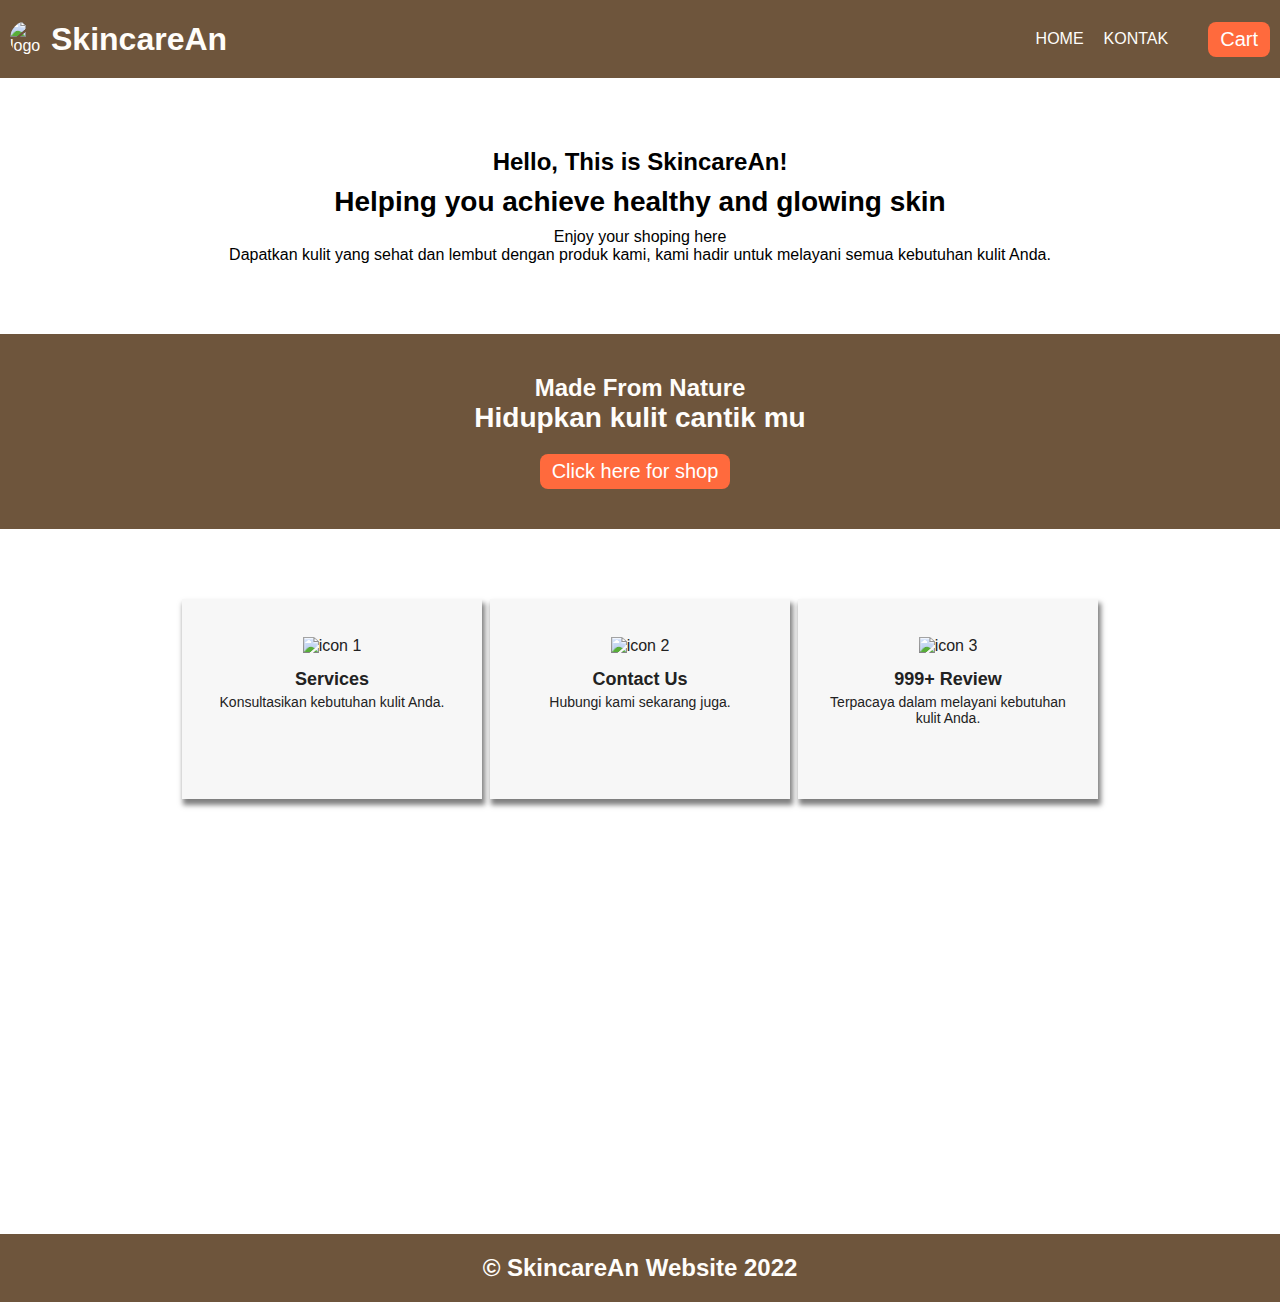
==== index.html @ e1aadb3b "Update index.html" ====
<!DOCTYPE html>
<html lang="en">
	<head>
		<meta charset="utf-8" />
		<link rel="icon" href="%PUBLIC_URL%/favicon.ico" />
		<meta http-equiv="X-UA-Compatible" content="IE=edge"
		<meta name="description" content="SkincareAn's website to inform our services and product">
		<meta name="viewport" content="width=device-width, initial-scale=1" />
		<title>SkincareAn</title>
		<link rel="stylesheet" href="style.css"/>
	</head>
	<body>
		<header>
			<div class="logo">
				<img src="assetk/logo.webp" alt="logo" class="logo-img" />
				<h1 class="logo-title">SkincareAn</h1>
			</div>
			
			<nav>
				<ul>
					<li><a href="#jasa">HOME</a></li>
					<li><a href="hana.uswatunhasanah20@mhs.uinjkt.ac.id">KONTAK</a></li>
				</ul>
			</nav>
			<button class="btn-cta" onclick="redirInstagram()">Cart</button>
		</header>
		<div class="container">
			<div class="intro">
				<p class="title">Hello, This is SkincareAn!</p>
				<p class="description">Helping you achieve healthy and glowing skin</p>
				<div class="des">
					<p class="desk">Enjoy your shoping here</p>
					<p class="desc">Dapatkan kulit yang sehat dan lembut dengan produk kami, kami hadir untuk melayani semua kebutuhan kulit Anda.</p>
				 </div>
			</div>
		</div>
		<div class="parallax">
			<div class="tentang">
				<p class="title">Made From Nature</p>
				<p class="description">Hidupkan kulit cantik mu</p>
				<div class="mt-10">
					<button class="btn-cta" onclick="redirWhatsapp()">Click here for shop</button>
				</div>
			</div>
			<div class="container">
					<div class="card" id="jasa">
						<div class="card-item">
							<img src="assetk/ikons.webp" alt="icon 1" class="icon"/>
							<p class="card-title">Services</p>
							<p class="card-description">Konsultasikan kebutuhan kulit Anda.</p>
						</div>
						<div class="card-item">
							<img src="assetk/ikonk.webp" alt="icon 2"  class="icon"/>
							<p class="card-title">Contact Us</p>
							<p class="card-description">Hubungi kami sekarang juga.</p>
						</div>
						<div class="card-item">
							<img src="assetk/ikonr.webp" alt="icon 3"  class="icon"/>
							<p class="card-title">999+ Review</p>
							<p class="card-description">Terpacaya dalam melayani kebutuhan kulit Anda.</p>
						</div>
					</div>
			</div>
		</div>
		<footer>
			<p class="title">&copy; SkincareAn Website 2022</p>
		</footer>
		
		<script>
			function redirInstagram() {
				window.location.href = "https://instagram.com/skincareby.an"
			}
			
			function redirWhatsapp() {
				window.location.href = "https://wa.me/+6285781475951"
			}
		</script>
	</body>
</html>
---- style.css ----
*, html, body {
	margin: 0;
	padding: 0;
	box-sizing: border-box;
	font-family: Helvetica;
	scroll-behavior: smooth;
}

header {
	background:#49290acb;
	color: rgb(255, 253, 250);
	display: flex;
	flex-wrap: wrap;
	justify-content: center;
	align-items: center;
	gap: 10px;
}

.logo {
	margin-right: auto;
	display: flex;
	gap: 6px;
}

.logo-img {
	width: 35px;
	height: 35px;
	margin-left: 10px;
    border-radius: 20px;
}

.logo-title {
	cursor: pointer;
	transition: all .5s ease 0s;
}

.logo:hover {
	color: black;
	transform: rotate(2deg);
}

.btn-cta {
	margin-right: 10px;
	border: none;
	font-size: 20px;
	padding: 6px 12px;
	background: #FF6A3D;
	color: white;
	border-radius: 8px;
	cursor: pointer;
}

nav ul{
	display: flex;
	padding: 20px;
}

li {
	list-style-type: none;
	padding: 10px;
}

li a {
	transition: all .5s ease 0s;
	display: inline-block;
}

li a:hover {
	color: black;
	transform: rotate(2deg);
}

a {
	color: rgb(255, 253, 250);
	text-decoration: none;
}

.container {
	max-width: 1200px;
	margin: 0 auto;
	padding: 70px 0;
}

.intro {
	display: flex;
	flex-direction: column;
	justify-content: center;
	align-items: center;
	gap: 10px;
	text-align: center;
}

.title {
	font-size: 24px;
	font-weight: bold;
    text-align: center;
}

.description {
    text-align: center;
	font-size: 28px;
	font-weight: bolder;
}

.img-foto {
	width: 100%;
	height: auto;
	padding: 10px;
	max-width: 500px;
}

.parallax {
	background-image: url('assetk/skincare.webp');
	background-attachment: fixed;
	background-position: center;
	background-repeat: no-repeat;
	background-size: cover;
	height: 100vh;
	
}

.tentang {
	display: flex;
	justify-content: center;
	align-items: center;
	flex-direction: column;
	background: #49290acb;
	color: rgb(255, 253, 250);
	padding: 40px;
}

.mt-10 {
	margin-top: 20px;
}

.card {
	display: flex;
	flex-wrap: wrap;
	justify-content: center;
	align-items: center;
	gap: 8px;
}

.card-item {
	text-align: center;
	width: 25%;
	min-height: 200px;
	max-height: 300px;
	background: #f7f7f7;
	color: #222;
	padding: 24px;
	box-shadow: 2px 5px 5px 1px rgba(0,0,0,0.5);
}

.card-title {
	font-size: 18px;
	font-weight: bolder;
}

.card-description {
	font-size: 14px;
	margin-top: 4px;
}

.icon {
	width: 50px;
	height: 50px;
	margin: 10px;
	padding: 4px;
}

footer {
	padding: 20px;
	text-align: center;
	background: #49290acb;
	color: rgb(255, 253, 250);
}

@media screen and (max-width: 500px) {
	.card {
		flex-direction: column;
		gap: 0;
	}
	.card-item {
		width: 100%;
		opacity: 0.9;
	}
	
	.container {
		width: 100%;
		padding: 0;
	}
	
	.intro {
		margin-top: 20px;
	}
	
	.img-foto {
		padding: 0;
	}
	
	nav {
		position: fixed;
		bottom: 0;
		width: 100%;
		background: #ee8a2dcb;
		z-index: 9;
	}
	
	footer {
		margin-bottom: 70px;
		margin-top: 70px;
	}
}
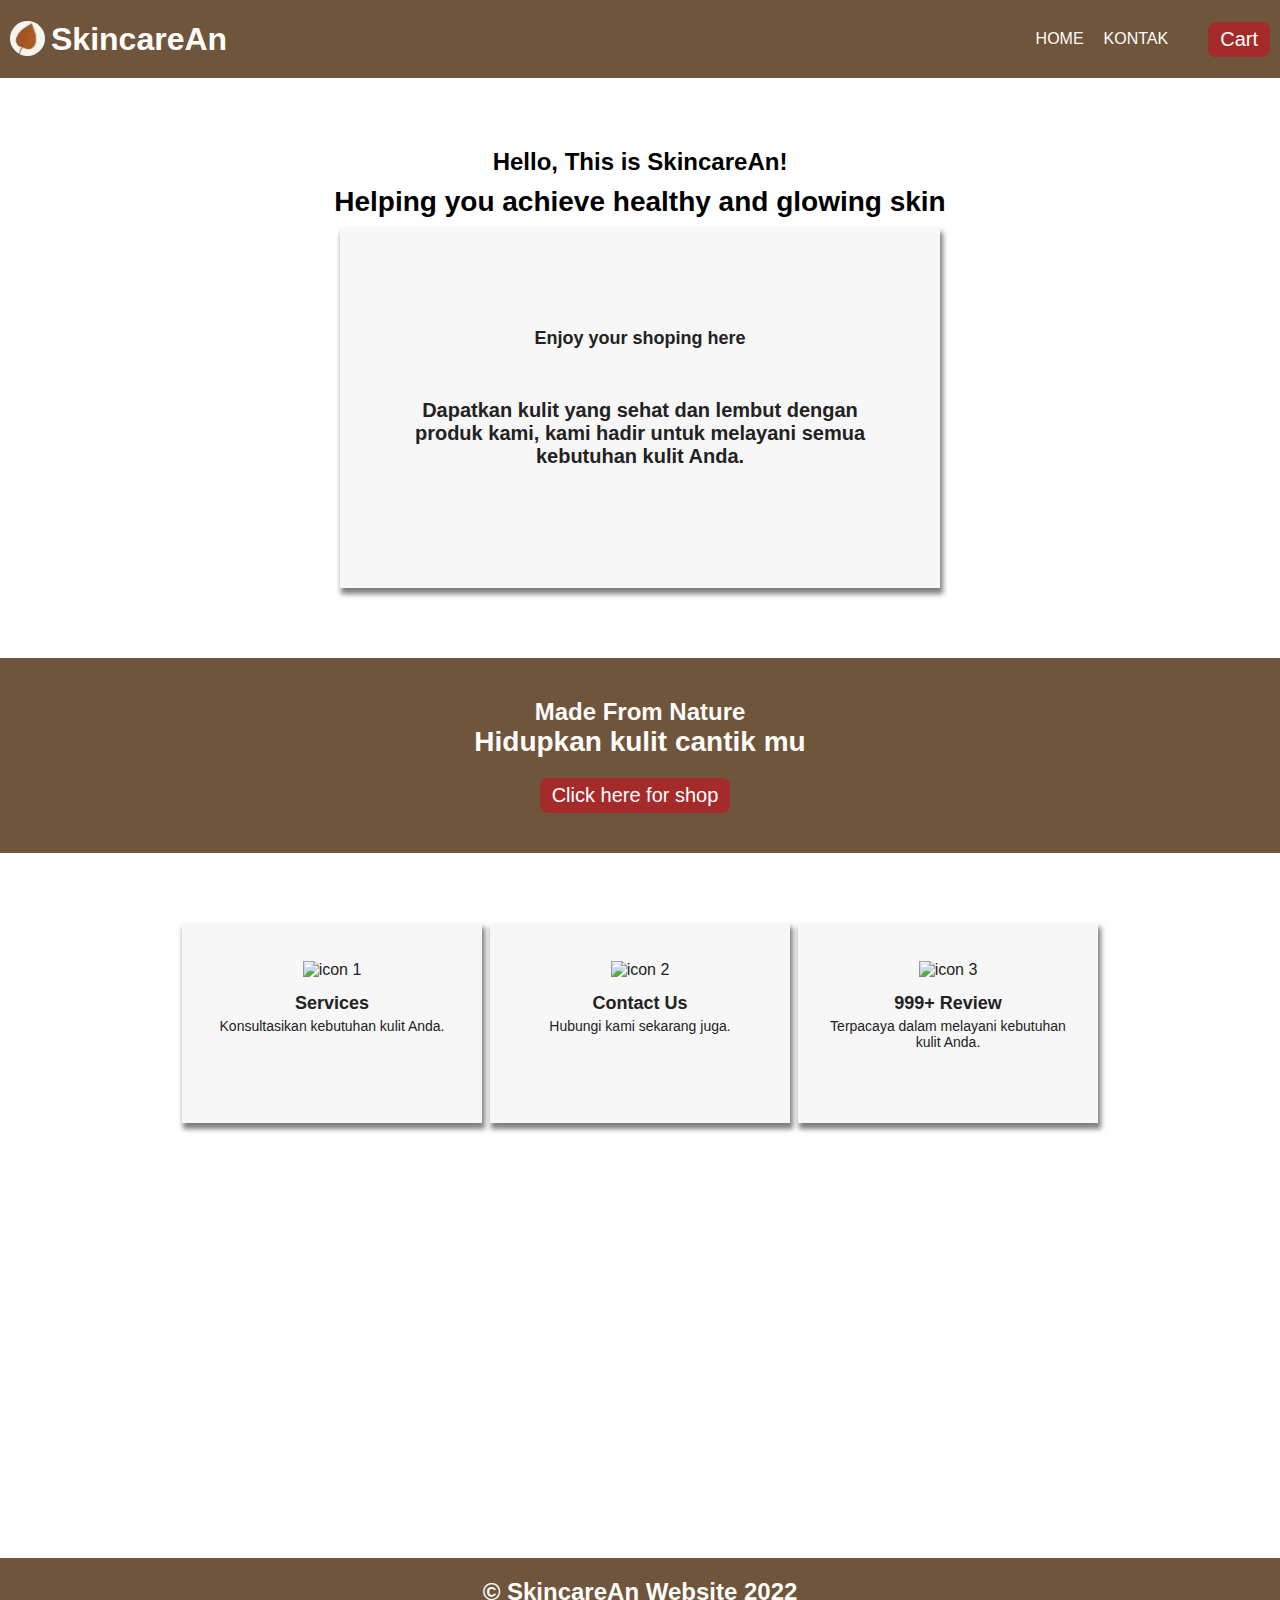
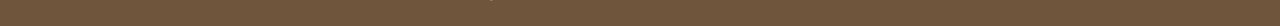
==== commit ec70ffa8: "Update index.html" ====
--- a/index.html
+++ b/index.html
@@ -12,7 +12,7 @@
 	<body>
 		<header>
 			<div class="logo">
-				<img src="assetk/logo.webp" alt="logo" class="logo-img" />
+				<img src="assetk/logob.webp" alt="logo" class="logo-img" />
 				<h1 class="logo-title">SkincareAn</h1>
 			</div>
 			
--- a/style.css
+++ b/style.css
@@ -26,7 +26,7 @@
 	width: 35px;
 	height: 35px;
 	margin-left: 10px;
-    border-radius: 20px;
+   	border-radius: 20px;
 }
 
 .logo-title {
@@ -35,7 +35,7 @@
 }
 
 .logo:hover {
-	color: black;
+	color: tomato;
 	transform: rotate(2deg);
 }
 
@@ -44,7 +44,7 @@
 	border: none;
 	font-size: 20px;
 	padding: 6px 12px;
-	background: #FF6A3D;
+	background: brown;
 	color: white;
 	border-radius: 8px;
 	cursor: pointer;
@@ -66,7 +66,7 @@
 }
 
 li a:hover {
-	color: black;
+	color: tomato;
 	transform: rotate(2deg);
 }
 
@@ -93,20 +93,37 @@
 .title {
 	font-size: 24px;
 	font-weight: bold;
-    text-align: center;
+    	text-align: center;
 }
 
 .description {
-    text-align: center;
+    	text-align: center;
 	font-size: 28px;
 	font-weight: bolder;
 }
 
-.img-foto {
-	width: 100%;
-	height: auto;
-	padding: 10px;
-	max-width: 500px;
+.des{
+	justify-content: center;
+	text-align: center;
+	max-width: 1200px;
+	margin: 0 auto;
+	width: 50%;
+	min-height: 300px;
+	max-height: 500px;
+	background: #f7f7f7;
+	color: #222;
+	padding: 70px 0;
+	box-shadow: 2px 5px 5px 1px rgba(0,0,0,0.5);
+}
+.desk{
+	font-size: 18px;
+	font-weight: bolder;
+	margin: 30px;
+}
+.desc{
+	font-size: 20px;
+	font-weight: bold;
+	margin: 50px;
 }
 
 .parallax {
@@ -177,6 +194,10 @@
 }
 
 @media screen and (max-width: 500px) {
+	.logo-img{
+		width: 30px;
+		height: 30px;
+	}
 	.card {
 		flex-direction: column;
 		gap: 0;
@@ -195,15 +216,17 @@
 		margin-top: 20px;
 	}
 	
-	.img-foto {
+	.des {
 		padding: 0;
+		justify-content: center;
 	}
 	
 	nav {
 		position: fixed;
 		bottom: 0;
 		width: 100%;
-		background: #ee8a2dcb;
+		background: #49290acb;
+		color: white;
 		z-index: 9;
 	}
 	
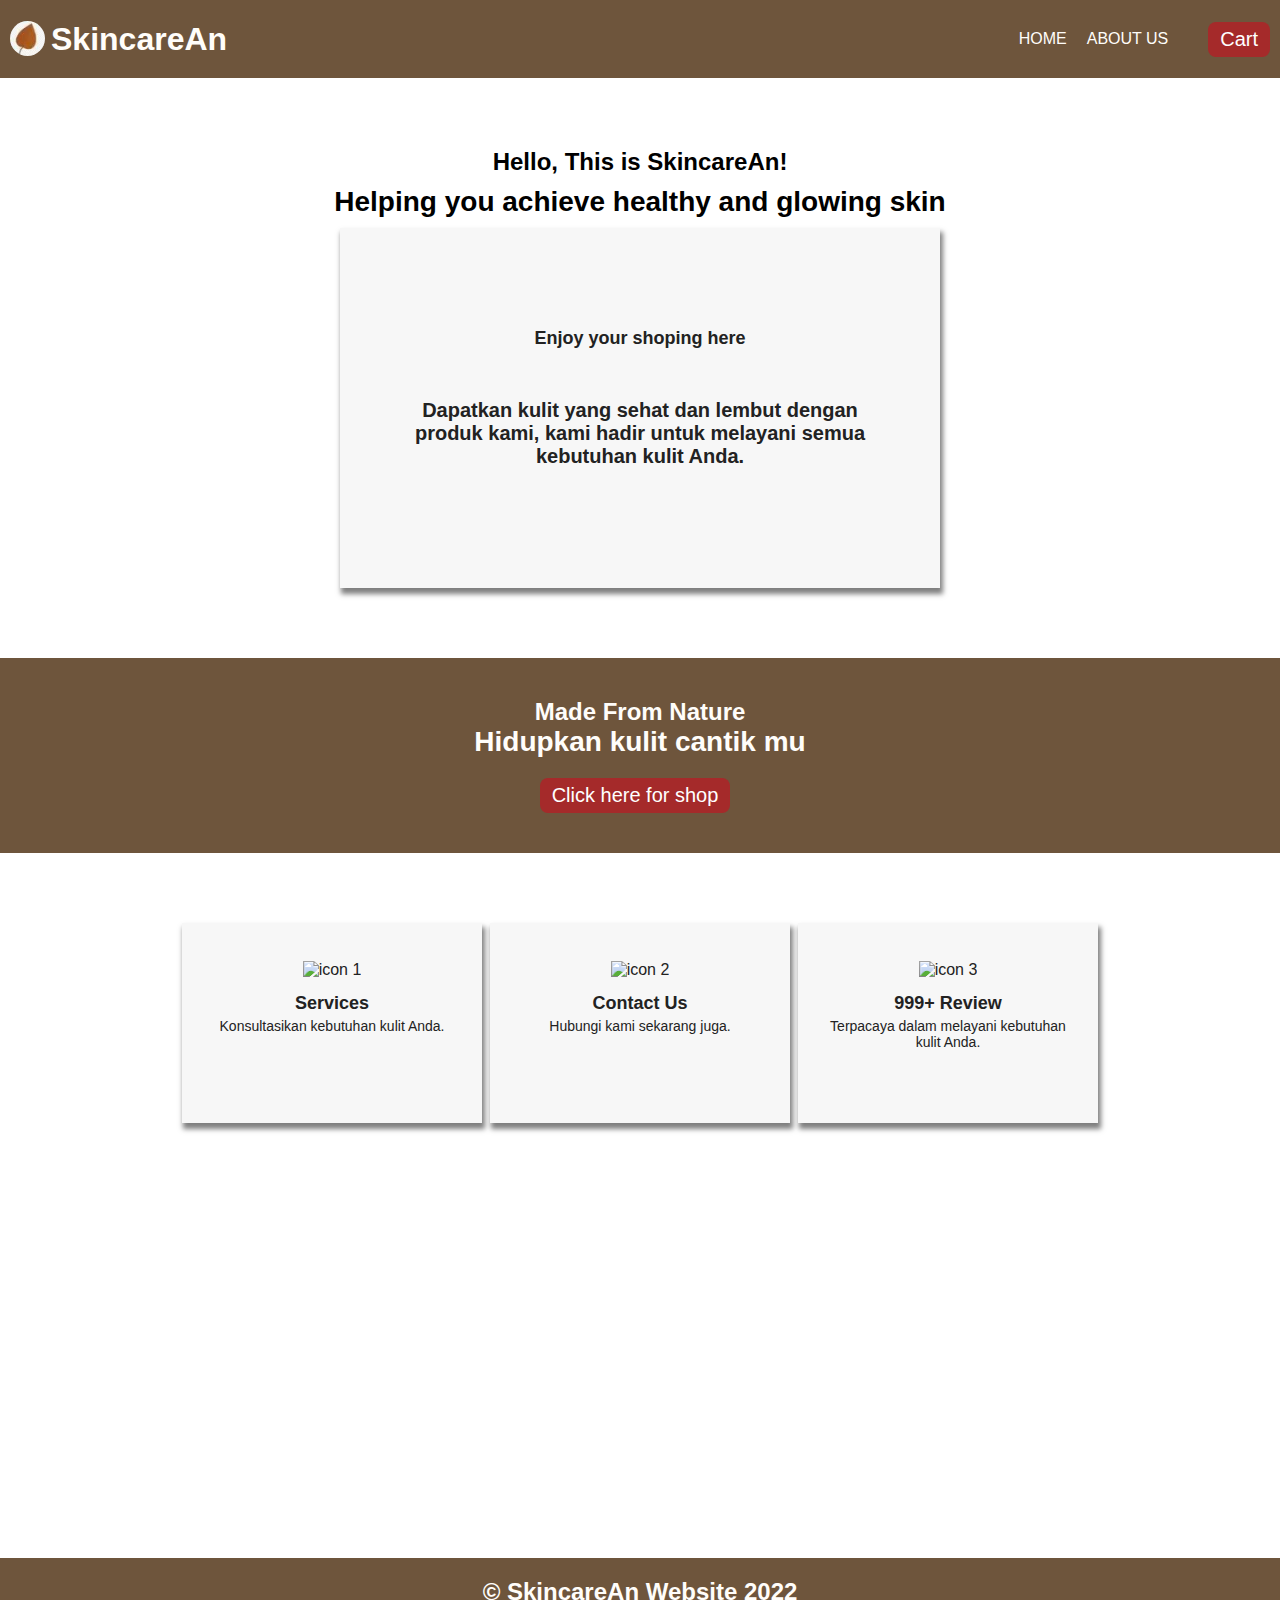
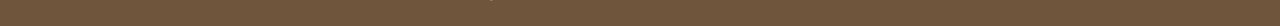
==== commit cf23b532: "Update index.html" ====
--- a/index.html
+++ b/index.html
@@ -18,15 +18,15 @@
 			
 			<nav>
 				<ul>
-					<li><a href="#jasa">HOME</a></li>
-					<li><a href="hana.uswatunhasanah20@mhs.uinjkt.ac.id">KONTAK</a></li>
+					<li><a href="#home">HOME</a></li>
+					<li><a href="#jasa">ABOUT US</a></li>
 				</ul>
 			</nav>
 			<button class="btn-cta" onclick="redirInstagram()">Cart</button>
 		</header>
 		<div class="container">
 			<div class="intro">
-				<p class="title">Hello, This is SkincareAn!</p>
+				<p class="title" id="home">Hello, This is SkincareAn!</p>
 				<p class="description">Helping you achieve healthy and glowing skin</p>
 				<div class="des">
 					<p class="desk">Enjoy your shoping here</p>
